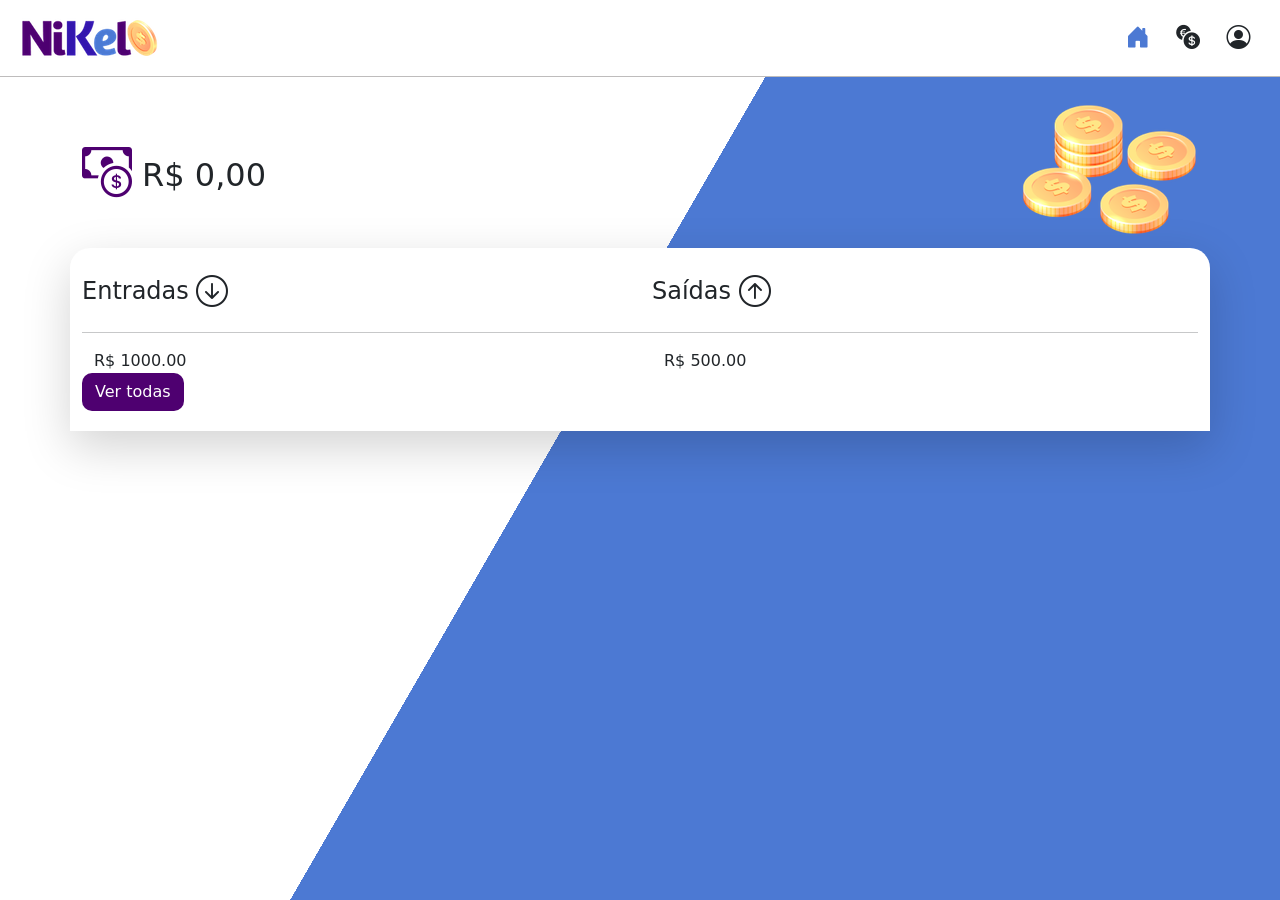
==== public/home.html @ fb5d9926 "feat(html): adiciona a estrutura e o estilo da página home" ====
<!DOCTYPE html>
<html lang="pt-BR">

<head>
  <meta charset="UTF-8">
  <meta name="viewport" content="width=device-width, initial-scale=1.0">
  <title>Nikel - Home</title>
  <link href="https://cdn.jsdelivr.net/npm/bootstrap@5.3.8/dist/css/bootstrap.min.css" rel="stylesheet" integrity="sha384-sRIl4kxILFvY47J16cr9ZwB07vP4J8+LH7qKQnuqkuIAvNWLzeN8tE5YBujZqJLB" crossorigin="anonymous">
  <link rel="stylesheet" href="https://cdn.jsdelivr.net/npm/bootstrap-icons@1.13.1/font/bootstrap-icons.min.css">
  <link rel="stylesheet" href="./css/style.css">
</head>

<body id="app">
  <header>
    <nav class="navbar navbar-expand bg-white">
      <div class="container-fluid">
        <a class="navbar-brand" href="#">
          <img src="./assets/images/nikel-small-logo.png" alt="logo nikel" class="img-fluid" srcset="">
        </a>
        <button class="navbar-toggler" type="button" data-bs-toggle="collapse" data-bs-target="#navbarSupportedContent" aria-controls="navbarSupportedContent" aria-expanded="false" aria-label="Toggle navigation">
          <span class="navbar-toggler-icon"></span>
        </button>
        <div class="collapse navbar-collapse justify-content-end" id="navbarSupportedContent">
          <div class="d-flex">
            <a href="./home.html">
              <button class="btn">
                <i class="bi bi-house-door-fill fs-4 color-secondary"></i>
              </button>
            </a>
            <a href=".">
              <button class="btn">
                <i class="bi bi-currency-exchange fs-4"></i>
              </button>
            </a>
            <div class="dropdown">
              <button class="btn" type="button" data-bs-toggle="dropdown" aria-expanded="false">
                <i class="bi bi-person-circle fs-4"></i>
              </button>
              <ul class="dropdown-menu">
                <li><a class="dropdown-item" href="#">Sair</a></li>
              </ul>
            </div>
          </div>
        </div>
      </div>
    </nav>
  </header>
  <main>
    <div class="container-lg">
      <div class="row">
        <div class="col d-flex mt-4 justify-content-start align-items-center">
          <i class="bi bi-cash-coin color-primary icon-detail"></i>
          <span class="fs-2">R$ 0,00</span>
        </div>
        <div class="col d-flex mt-4 justify-content-end">
          <div class="text-center">
            <img src="./assets/images/coins-small.png" alt="image coins">
          </div>
        </div>
      </div>
      <div class="row">
        <div class="col-12 shadow-lg info">
          <div class="container">
            <div class="row">
              <div class="col-6">
                <span class="fs-4">Entradas <i class="bi bi-arrow-down-circle fs-2 align-middle"></i></span>
              </div>
              <div class="col-6">
                <span class="fs-4">Saídas <i class="bi bi-arrow-up-circle fs-2 align-middle"></i></i></span>
              </div>
              <div class="col-12">
                <hr>
              </div>
            </div>
            <div class="row">
              <div class="col-6">
                <div class="container">
                  <div class="row">
                    <div class="col">
                      R$ 1000.00
                    </div>
                  </div>
                </div>
              </div>
              <div class="col-6">
                <div class="container">
                  <div class="row">
                    <div class="col">
                      R$ 500.00
                    </div>
                  </div>
                </div>
              </div>
              <div class="col-12">
                <button type="button" class="btn button-default">
                  Ver todas
                </button>
              </div>
            </div>
          </div>
        </div>
      </div>
    </div>
  </main>
  <script src="https://cdn.jsdelivr.net/npm/@popperjs/core@2.11.8/dist/umd/popper.min.js" integrity="sha384-I7E8VVD/ismYTF4hNIPjVp/Zjvgyol6VFvRkX/vR+Vc4jQkC+hVqc2pM8ODewa9r" crossorigin="anonymous"></script>
  <script src="https://cdn.jsdelivr.net/npm/bootstrap@5.3.8/dist/js/bootstrap.min.js" integrity="sha384-G/EV+4j2dNv+tEPo3++6LCgdCROaejBqfUeNjuKAiuXbjrxilcCdDz6ZAVfHWe1Y" crossorigin="anonymous"></script>
</body>

</html>
---- public/css/style.css ----
/* Estilos globais */
.color-primary {
  color: #4e0070;
}

.color-secondary {
  color: #4c79d3;
}

.icon-detail {
  font-size: 50px;
  margin-right: 10px;
  vertical-align: middle;
}

.button-default {
  border-radius: 10px;
  background: #4e0070;
  color: #ffffff;
}

/* Estilo página login */
#login {
  background: linear-gradient(120deg, #4c79d3 44.9%, #ffffff 45%) no-repeat
    fixed;
}

.text-login {
  color: #ffffff;
  font-size: 18px;
  font-weight: 500;
}

.coins {
  position: absolute;
  bottom: 100px;
}

.button-login {
  border-radius: 10px;
  background-color: #4e0070;
  color: #ffffff;
  width: 50%;
  margin: 0 25%;
}

.button-login:hover,
.button-default:hover {
  background: #4c79d3;
  color: #ffffff;
}

.link-default {
  color: #4e0070;
  cursor: pointer;
}

.link-default:hover {
  color: #4c79d3;
}

/* Estilo página home da navegação */
#app {
  background: linear-gradient(120deg, #ffffff 44.99%, #4c79d3 45%) no-repeat
    fixed;
}

header {
  border-bottom: 1px solid #bebcbc;
  padding: 5px;
  background-color: #ffffff;
}

/* Conteúdo */

.info {
  background-color: #ffffff;
  border-radius: 20px 20px 0px 0px;
  padding: 20px 0px;
}
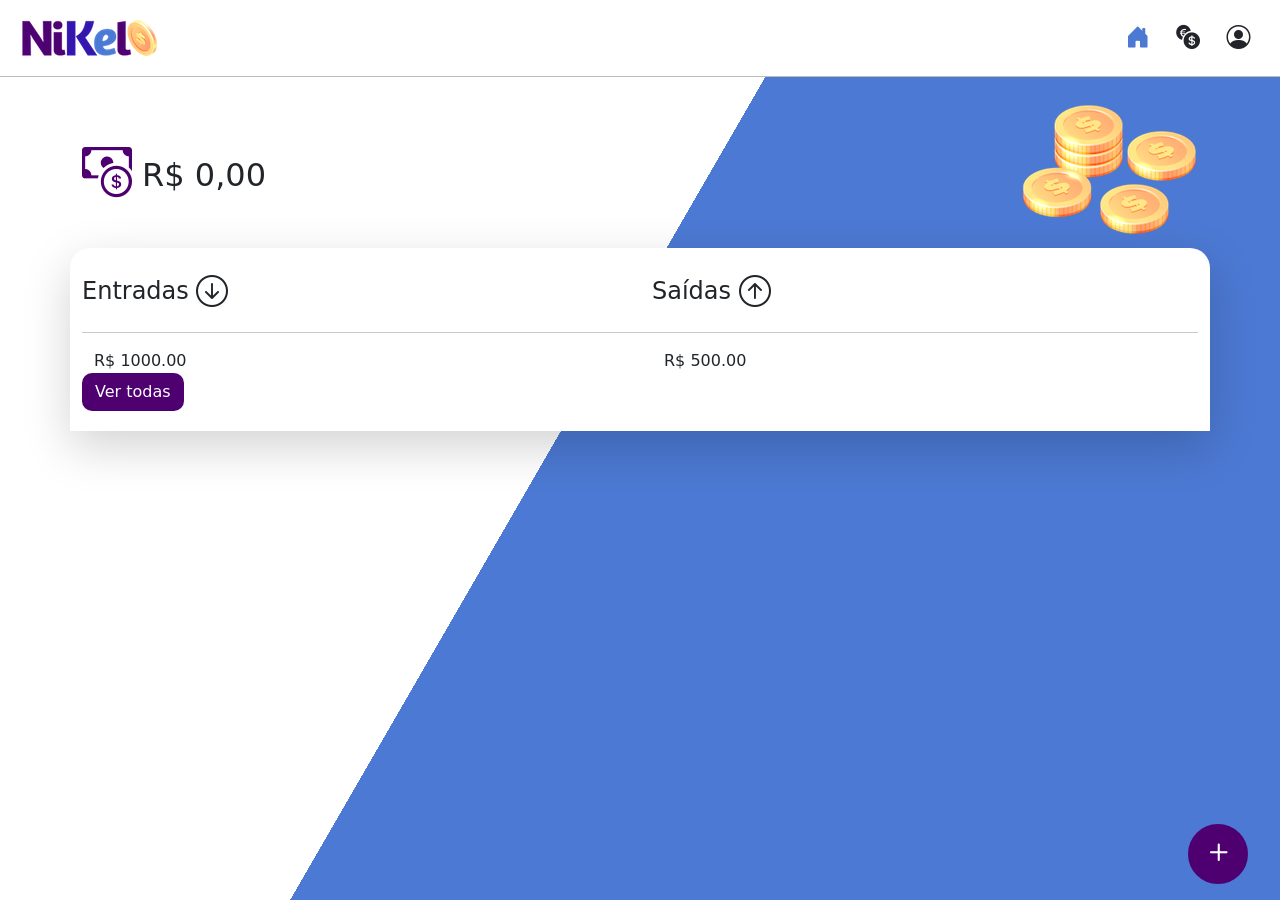
==== commit 22c98a17: "feat(html): adiciona um modal para adicionar entradas e saídas de valores na página home" ====
--- a/public/home.html
+++ b/public/home.html
@@ -27,7 +27,7 @@
                 <i class="bi bi-house-door-fill fs-4 color-secondary"></i>
               </button>
             </a>
-            <a href=".">
+            <a href="./transactions.html">
               <button class="btn">
                 <i class="bi bi-currency-exchange fs-4"></i>
               </button>
@@ -100,6 +100,48 @@
           </div>
         </div>
       </div>
+      <button class="btn button-float" data-bs-toggle="modal" data-bs-target="#transaction-modal"><i class="bi bi-plus"></i></button>
+    </div>
+    <!-- Modal -->
+    <div class="modal fade" id="transaction-modal" tabindex="-1" aria-labelledby="exampleModalLabel" aria-hidden="true">
+      <div class="modal-dialog">
+        <div class="modal-content">
+          <div class="modal-header">
+            <h1 class="modal-title fs-5" id="exampleModalLabel">Adicionar Lançamento</h1>
+            <button type="button" class="btn-close" data-bs-dismiss="modal" aria-label="Close"></button>
+          </div>
+          <form id="transaction-form">
+            <div class="modal-body">
+              <div class="mb-3">
+                <label for="value-input" class="form-label">Valor</label>
+                <input type="number" class="form-control" id="value-input" aria-describedby="emailHelp">
+              </div>
+              <div class="mb-3">
+                <label for="description-input" class="form-label">Descrição</label>
+                <input type="text" class="form-control" id="description-input">
+              </div>
+              <div class="mb-3">
+                <label for="date-input" class="form-label">Data</label>
+                <input type="date" class="form-control" id="date-input">
+              </div>
+              <div class="mb-3">
+                <div class="form-check form-check-inline">
+                  <input class="form-check-input" type="radio" name="type-input" id="inlineRadio1" value="1">
+                  <label class="form-check-label" for="inlineRadio1">Entrada</label>
+                </div>
+                <div class="form-check form-check-inline">
+                  <input class="form-check-input" type="radio" name="type-input" id="inlineRadio2" value="2">
+                  <label class="form-check-label" for="inlineRadio2">Saída</label>
+                </div>
+              </div>
+            </div>
+            <div class="modal-footer">
+              <button type="button" class="btn btn-secondary button-cancel" data-bs-dismiss="modal">Cancelar</button>
+              <button type="submit" class="btn button-default">Adicionar</button>
+            </div>
+          </form>
+        </div>
+      </div>
     </div>
   </main>
   <script src="https://cdn.jsdelivr.net/npm/@popperjs/core@2.11.8/dist/umd/popper.min.js" integrity="sha384-I7E8VVD/ismYTF4hNIPjVp/Zjvgyol6VFvRkX/vR+Vc4jQkC+hVqc2pM8ODewa9r" crossorigin="anonymous"></script>
--- a/public/css/style.css
+++ b/public/css/style.css
@@ -17,6 +17,28 @@
   border-radius: 10px;
   background: #4e0070;
   color: #ffffff;
+}
+
+.button-cancel {
+  border-radius: 10px;
+}
+.button-float {
+  border-radius: 100%;
+  width: 60px;
+  height: 60px;
+  position: fixed;
+  padding: 0 !important;
+  bottom: 1rem;
+  right: 2rem;
+  font-size: 35px;
+  border: 2px solid #4e0070;
+  background-color: #4e0070;
+  color: #ffffff;
+}
+
+.button-float:hover {
+  border: 2px solid #4c79d3;
+  background-color: #ffffff;
 }
 
 /* Estilo página login */
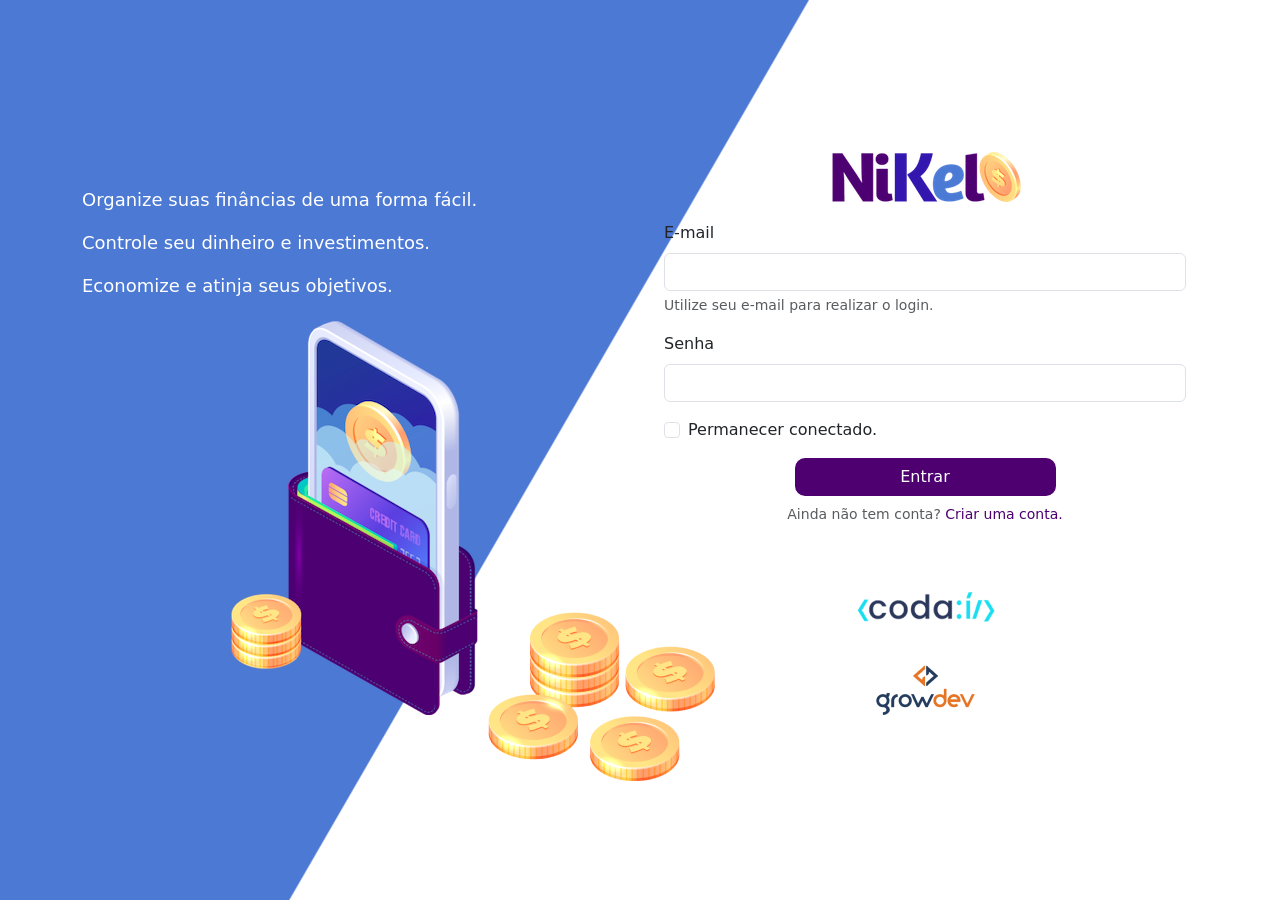
==== commit 54bb7d8d: "feat(js): adiciona a função logout" ====
--- a/public/home.html
+++ b/public/home.html
@@ -21,7 +21,7 @@
           <span class="navbar-toggler-icon"></span>
         </button>
         <div class="collapse navbar-collapse justify-content-end" id="navbarSupportedContent">
-          <div class="d-flex">
+          <div class="d-flex menu">
             <a href="./home.html">
               <button class="btn">
                 <i class="bi bi-house-door-fill fs-4 color-secondary"></i>
@@ -36,8 +36,8 @@
               <button class="btn" type="button" data-bs-toggle="dropdown" aria-expanded="false">
                 <i class="bi bi-person-circle fs-4"></i>
               </button>
-              <ul class="dropdown-menu">
-                <li><a class="dropdown-item" href="#">Sair</a></li>
+              <ul class="dropdown-menu logout">
+                <li><button class="dropdown-item" id="button-logout">Sair</button></li>
               </ul>
             </div>
           </div>
@@ -100,7 +100,8 @@
           </div>
         </div>
       </div>
-      <button class="btn button-float" data-bs-toggle="modal" data-bs-target="#transaction-modal"><i class="bi bi-plus"></i></button>
+      <button class="btn button-float" data-bs-toggle="modal" data-bs-target="#transaction-modal"><i class="bi bi-plus"></i>
+      </button>
     </div>
     <!-- Modal -->
     <div class="modal fade" id="transaction-modal" tabindex="-1" aria-labelledby="exampleModalLabel" aria-hidden="true">
@@ -146,6 +147,7 @@
   </main>
   <script src="https://cdn.jsdelivr.net/npm/@popperjs/core@2.11.8/dist/umd/popper.min.js" integrity="sha384-I7E8VVD/ismYTF4hNIPjVp/Zjvgyol6VFvRkX/vR+Vc4jQkC+hVqc2pM8ODewa9r" crossorigin="anonymous"></script>
   <script src="https://cdn.jsdelivr.net/npm/bootstrap@5.3.8/dist/js/bootstrap.min.js" integrity="sha384-G/EV+4j2dNv+tEPo3++6LCgdCROaejBqfUeNjuKAiuXbjrxilcCdDz6ZAVfHWe1Y" crossorigin="anonymous"></script>
+  <script src="./js/home.js"></script>
 </body>
 
 </html>
--- a/public/css/style.css
+++ b/public/css/style.css
@@ -100,3 +100,11 @@
   border-radius: 20px 20px 0px 0px;
   padding: 20px 0px;
 }
+
+.logout {
+  min-width: 5rem !important;
+}
+
+.menu {
+  margin-right: 20px;
+}
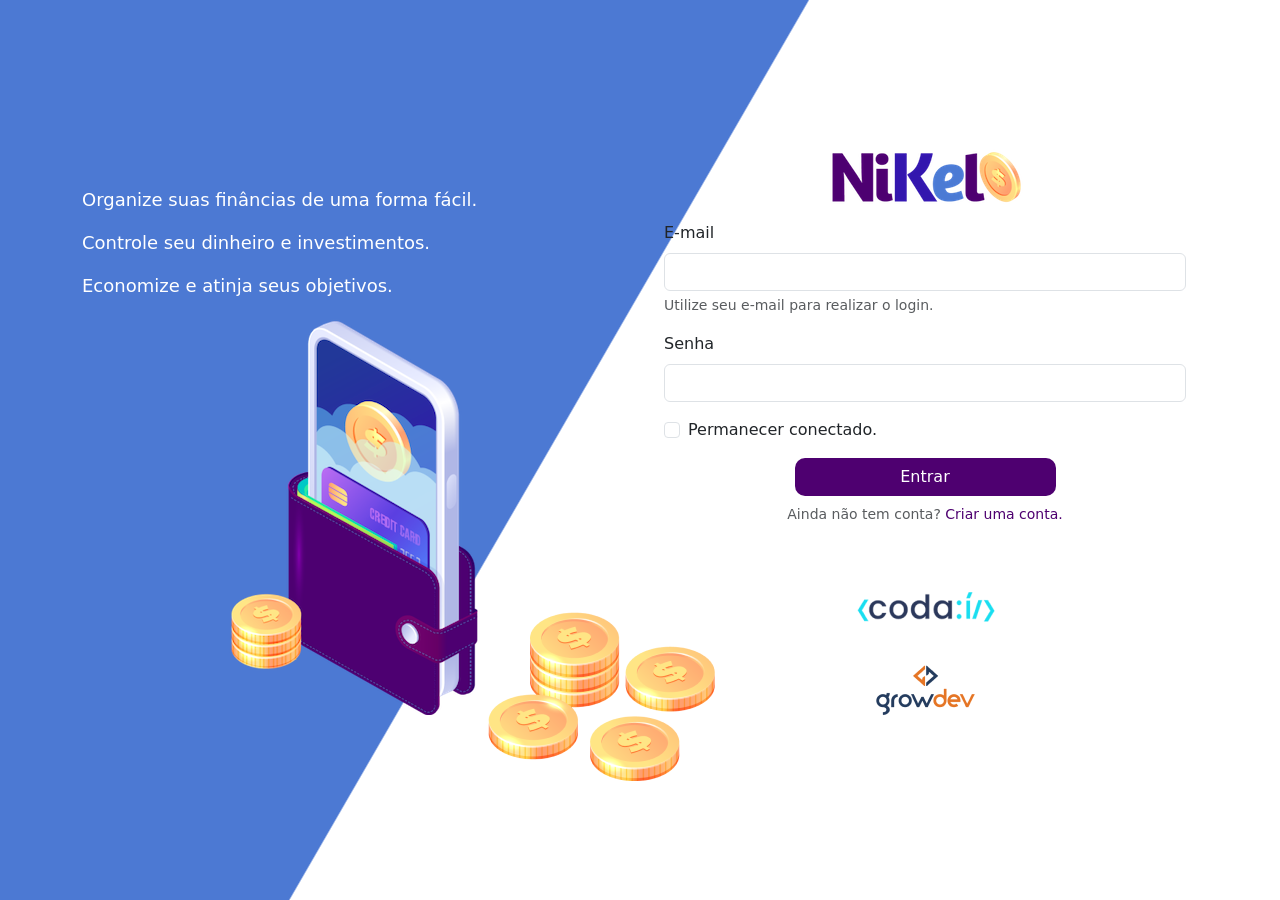
==== commit 4f0bc99c: "feat(js): adiciona os registros das transações" ====
--- a/public/home.html
+++ b/public/home.html
@@ -50,7 +50,7 @@
       <div class="row">
         <div class="col d-flex mt-4 justify-content-start align-items-center">
           <i class="bi bi-cash-coin color-primary icon-detail"></i>
-          <span class="fs-2">R$ 0,00</span>
+          <span class="fs-2" id="total">R$ 0,00</span>
         </div>
         <div class="col d-flex mt-4 justify-content-end">
           <div class="text-center">
@@ -74,25 +74,17 @@
             </div>
             <div class="row">
               <div class="col-6">
-                <div class="container">
-                  <div class="row">
-                    <div class="col">
-                      R$ 1000.00
-                    </div>
-                  </div>
+                <div class="container p-0" id="cash-in-list">
+
                 </div>
               </div>
               <div class="col-6">
-                <div class="container">
-                  <div class="row">
-                    <div class="col">
-                      R$ 500.00
-                    </div>
-                  </div>
+                <div class="container p-0" id="cash-out-list">
+
                 </div>
               </div>
               <div class="col-12">
-                <button type="button" class="btn button-default">
+                <button type="button" class="btn button-default" id="transaction-button">
                   Ver todas
                 </button>
               </div>
@@ -115,15 +107,15 @@
             <div class="modal-body">
               <div class="mb-3">
                 <label for="value-input" class="form-label">Valor</label>
-                <input type="number" class="form-control" id="value-input" aria-describedby="emailHelp">
+                <input type="number" step="any" class="form-control" id="value-input" aria-describedby="emailHelp" required>
               </div>
               <div class="mb-3">
                 <label for="description-input" class="form-label">Descrição</label>
-                <input type="text" class="form-control" id="description-input">
+                <input type="text" class="form-control" id="description-input" required>
               </div>
               <div class="mb-3">
                 <label for="date-input" class="form-label">Data</label>
-                <input type="date" class="form-control" id="date-input">
+                <input type="date" class="form-control" id="date-input" required>
               </div>
               <div class="mb-3">
                 <div class="form-check form-check-inline">
